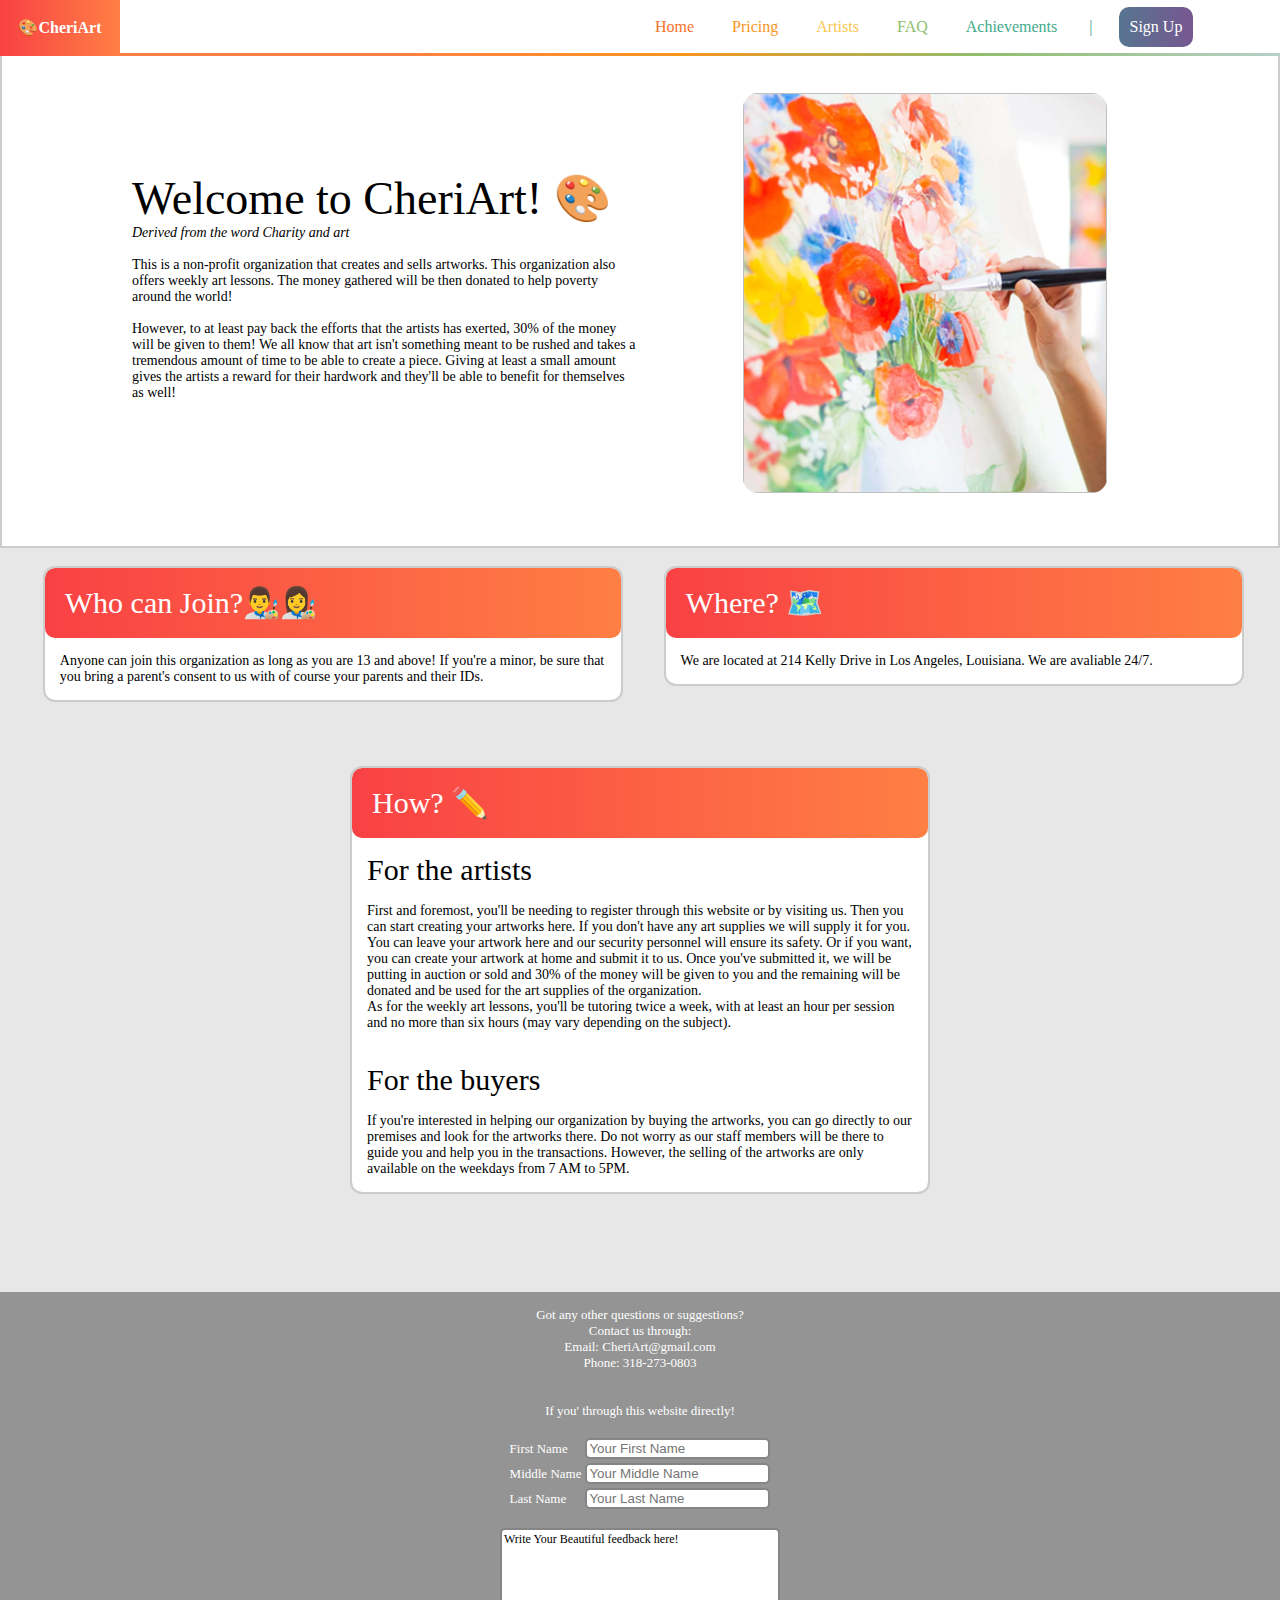
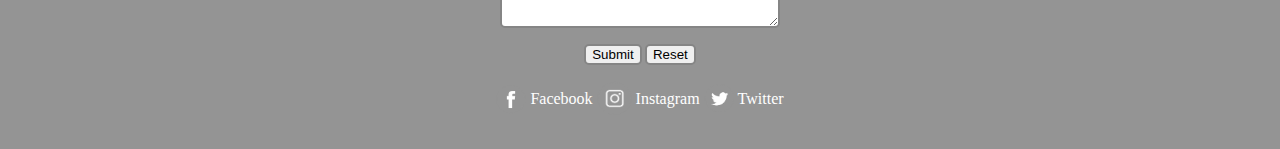
==== index.html @ b0cb8382 "uploaded files to github" ====
<html>
    <head>
        <title>🎨 CheriArt!</title>
        <link href="styles.css" rel="stylesheet" />
    </head>
    <body>
        <div id="navbar_wrapper">
            <div id="navbar_gradient_outline"></div>
            <div class="navbar">
                <div id="navbar_logo"><a href="index.html">🎨CheriArt</a></div>
                <ul>
                    <li>
                        <a
                            href="index.html"
                            class="navbar_links"
                            id="navbar_home"
                            >Home</a
                        >
                    </li>
                    <li>
                        <a
                            href="pricing.html"
                            class="navbar_links"
                            id="navbar_pri"
                            >Pricing</a
                        >
                    </li>
                    <li>
                        <a
                            href="artists.html"
                            class="navbar_links"
                            id="navbar_art"
                            >Artists</a
                        >
                    </li>
                    <li>
                        <a href="faq.html" class="navbar_links" id="navbar_faq"
                            >FAQ</a
                        >
                    </li>
                    <li id="navbar_ach_dropdown">
                        <a href="#" class="navbar_links" id="navbar_ach"
                            >Achievements</a
                        >
                        <div id="navbar_ach_dropdown_contents">
                            <a href="reviews.html">Critic Review</a>
                            <a href="workshops2020.html"
                                >School Workshops 2022</a
                            >
                            <a
                                href="AutismFundraising.html"
                                id="navbar_ach_dropdown_last_child"
                                >Autusim Fundraising
                            </a>
                        </div>
                    </li>
                    <li id="navbar_divider">|</li>
                    <li id="navbar_login">
                        <div id="navbar_signup">
                            <a href="signup.html">Sign Up</a>
                        </div>
                    </li>
                </ul>
            </div>
        </div>

        <br />

        <table id="welcome_content_area">
            <tr>
                <td id="welcome_message">
                    <span class="heading" id="welcoming_heading"
                        >Welcome to CheriArt! 🎨</span
                    ><br />
                    <span style="font-style: italic"
                        >Derived from the word Charity and art</span
                    ><br /><br />
                    This is a non-profit organization that creates and sells
                    artworks. This organization also offers weekly art lessons.
                    The money gathered will be then donated to help poverty
                    around the world! <br />
                    <br />
                    However, to at least pay back the efforts that the artists
                    has exerted, 30% of the money will be given to them! We all
                    know that art isn't something meant to be rushed and takes a
                    tremendous amount of time to be able to create a piece.
                    Giving at least a small amount gives the artists a reward
                    for their hardwork and they'll be able to benefit for
                    themselves as well!
                </td>
                <td><img id="welcome_image" /></td>
            </tr>
        </table>
        <div id="event_info_wrapper">
            <div class="event_info" style="float: left">
                <div class="heading">Who can Join?👨‍🎨👩‍🎨</div>
                <div class="content_area">
                    Anyone can join this organization as long as you are 13 and
                    above! If you're a minor, be sure that you bring a parent's
                    consent to us with of course your parents and their IDs.
                </div>
            </div>
            <div class="event_info" style="float: left">
                <div class="heading">Where? 🗺️</div>
                <div class="content_area">
                    We are located at 214 Kelly Drive in Los Angeles, Louisiana.
                    We are avaliable 24/7.
                </div>
            </div>
        </div>

        <div class="event_info" style="margin: 0 auto">
            <div class="heading">How? ✏️</div>
            <div class="content_area">
                <span class="subheading">For the artists</span><br /><br />
                First and foremost, you'll be needing to register through this
                website or by visiting us. Then you can start creating your
                artworks here. If you don't have any art supplies we will supply
                it for you. You can leave your artwork here and our security
                personnel will ensure its safety. Or if you want, you can create
                your artwork at home and submit it to us. Once you've submitted
                it, we will be putting in auction or sold and 30% of the money
                will be given to you and the remaining will be donated and be
                used for the art supplies of the organization. <br />As for the
                weekly art lessons, you'll be tutoring twice a week, with at
                least an hour per session and no more than six hours (may vary
                depending on the subject).<br /><br /><br />
                <span class="subheading">For the buyers</span><br /><br />
                If you're interested in helping our organization by buying the
                artworks, you can go directly to our premises and look for the
                artworks there. Do not worry as our staff members will be there
                to guide you and help you in the transactions. However, the
                selling of the artworks are only available on the weekdays from
                7 AM to 5PM.
            </div>
        </div>
        <div id="contacts_area">
            Got any other questions or suggestions? <br />Contact us through:

            <br />
            Email: CheriArt@gmail.com <br />Phone: 318-273-0803 <br />
            <br />
            <br />
            If you' through this website directly! <br />
            <br />
            <form>
                <table
                    style="
                        margin: 0 auto;
                        font-size: 13;
                        font-family: Verdana;
                        color: white;
                    "
                >
                    <tr>
                        <td>
                            <label for="FirstName">First Name</label>
                        </td>
                        <td>
                            <input
                                type="text"
                                id="FirstName"
                                placeholder="Your First Name"
                            />
                        </td>
                    </tr>
                    <tr>
                        <td>
                            <label for="MiddleName">Middle Name</label>
                        </td>
                        <td>
                            <input
                                type="text"
                                id="MiddleName"
                                placeholder="Your Middle Name"
                            /><br />
                        </td>
                    </tr>
                    <tr>
                        <td>
                            <label for="LastName">Last Name</label>
                        </td>
                        <td>
                            <input
                                type="text"
                                id="lastname"
                                placeholder="Your Last Name"
                            />
                        </td>
                    </tr>
                </table>

                <br />
                <textarea>Write Your Beautiful feedback here!</textarea> <br />
                <br />
                <input type="submit" /> <input type="reset" />
            </form>
            <table style="margin: 10px auto; color: white">
                <tr>
                    <td>
                        <img class="contacts_images" src="Facebook.png" />
                    </td>
                    <td>
                        <a href="#">Facebook</a>
                    </td>
                    <td>
                        <img
                            class="contacts_images"
                            src="Instagram.png"
                            style="height: 35px; width: 35px"
                        />
                    </td>
                    <td><a href="#">Instagram</a></td>
                    <td><img class="contacts_images" src="Twitter.png" /></td>
                    <td><a href="#">Twitter</a></td>
                </tr>
            </table>
        </div>
    </body>
</html>
---- styles.css ----
body {
    margin: 0;
    background-color: #e7e7e7;
}
/* #pricing_page{
    background-image: url("background_image[art supplies].jpg");
    background-size: cover;
} */
textarea,
input {
    border-radius: 5px;
    border: 2px solid #858585;
    transition: background-color 0.5s;
}
input[type=submit]:active, input[type=reset]:active{
    background-color: rgb(129, 129, 129);
}
textarea {
    width: 280px;
    height: 100px;
    font-size: 12px;
    font-family: Verdana;
}

#navbar_wrapper {
    position: relative;
}
#navbar_gradient_outline {
    display: inline;
    position: fixed;
    width: 100%;
    height: 30px;
    /* box-shadow: 0 1px 10px rgb(187, 187, 187); */
    padding: 18px 0 8px 0;
    text-align: right;
    vertical-align: center;
    background-color: red;
    z-index: 1;
    background-image: linear-gradient(
        to right,
        #ff7f44 30%,
        #f8961e,
        #90be6d,
        #b8cfc8
    );
}
.navbar {
    display: inline;
    position: fixed;
    width: 100%;
    height: 53px;
    /* box-shadow: 0 1px 10px rgb(187, 187, 187); */
    padding: 0 20px 0 0;
    font-size: 16px;
    font-family: Verdana;
    text-align: right;
    vertical-align: center;
    background-color: white;
    z-index: 2;
}
.navbar ul,
.navbar ul li,
#navbar_login,
#navbar_divider {
    display: inline-block;
    padding: 0 2%;
    list-style-type: none;
}
.navbar ul {
    width: 700px;
    margin: 0 50px 0 0;
}
.navbar ul li {
    padding: 17px 0;
    vertical-align: middle;
}
.navbar_links:hover {
    background-color: #ececec;
}

li {
    margin: -5px -3px;
}
.navbar_links {
    margin: 0;
    padding: 17px 20px;
    line-height: 30px;
    transition: background-color 0.6s, color 0.5s;
}

#navbar_logo {
    position: absolute;
    float: left;
    top: 0;
    width: 120px;
    height: 56px;
    margin: 0;
    padding: 17.5px 0;
    box-sizing: border-box;
    text-align: center;
    background-image: linear-gradient(to right, #f94144, #ff7f44);
}
#navbar_logo a {
    color: white;
    font-family: Quicksand;
    font-weight: 550;
}
#navbar_home {
    color: #f3722c;
}
#navbar_home:hover {
    color: #e26522;
}
#navbar_pri {
    color: #f8961e;
}
#navbar_pri:hover {
    color: #e2810a;
}
#navbar_art {
    color: #f9c74f;
}
#navbar_art:hover {
    color: #ecaa10;
}
#navbar_faq {
    color: #90be6d;
}
#navbar_faq:hover {
    color: #72d41b;
}
#navbar_ach,
#navbar_divider {
    color: #43aa8b;
}
#navbar_ach:hover {
    color: #29d8a4;
}
#navbar_ach_dropdown {
    display: inline-block;
}
#navbar_ach_dropdown_contents {
    display: none;
    position: absolute;
    min-width: 150px;
    margin-top: 10px;
    text-align: left;
    box-shadow: 2px 5px 5px 3px rgba(0, 0, 0, 0.5);
    z-index: 1;
}

#navbar_ach_dropdown_contents a {
    display: block;
    padding: 10px;
    color: #43aa8b;
    background-color: white;
    transition: background-color 0.3s, color 0.5s;
}

#navbar_ach_dropdown_contents a:hover {
    color: #29d8a4;
    background-color: #ececec;
}
#navbar_ach_dropdown:hover #navbar_ach_dropdown_contents {
    display: block;
}
#navbar_signup {
    border-radius: 10px 10px 10px 10px;
    padding: 11px;
    vertical-align: middle;
    color: #ffd7ff;
    background-image: linear-gradient(to right, #577590, #765790);
}
#navbar_signup:hover {
    color: white;
    background-image: linear-gradient(to right, #765790, #577590);
}
a {
    vertical-align: middle;
    text-decoration: none;
    color: white;
}

#welcome_content_area {
    width: 100%;
    height: 350px;
    margin: 20px auto;
    padding: 50px 10%;
    font-size: 14px;
    font-family: Verdana;
    text-align: left;
    background-color: white;
    border: 2px solid #cccccc;
}
.heading {
    font-size: 46px;
    font-family: Quicksand;
}
.heading:not(#welcoming_heading) {
    width: 100%;
    font-size: 30px;
    font-family: Quicksand;
    border-radius: 10px;
    padding: 10px 20px;
    box-sizing: border-box;
    margin: 0;
    color: white;
    width: auto;
    line-height: 50px;
    background-image: linear-gradient(to right, #f94144, #ff7f44);
}
.subheading {
    font-size: 30px;
    font-family: Quicksand;
}
.artists_subheading {
    font-size: 30px;
    font-family: Quicksand;
    width: 100%;
    text-align: center;
}
.content_area {
    padding: 15px 15px 15px 15px;
    vertical-align: center;
    font-size: 14px;
    font-family: Verdana;
    color: black;
    font-weight: 500;
}
.content_area table{
    padding: 15px 30px;
}
#welcome_message,
#homepage_message {
    width: 60%;
    height: 50%;
    padding: 0 10% 15px 0;
    font-size: 14px;
}
#welcome_image {
    width: 90%;
    height: 400px;
    border-radius: 15px;
    background-size: cover;
    background-image: url("background_image[signing up].jpg");
    background-color: #ebebeb;
}
.event_info {
    width: 45%;
    margin-left: 3.5%;
    border-radius: 10px;
    font-size: 14px;
    font-family: Verdana;
    background-color: white;
    outline: 2px solid #cccccc;
    vertical-align: text-top;
}
#event_info_wrapper {
    width: 100%;
    height: 200px;
}

#contacts_area {
    width: 100%;
    margin: 100px auto 0;
    padding: 15px 0 20px 0;
    bottom: 0;
    text-align: center;
    font-size: 13px;
    font-family: Verdana;
    color: white;
    background-color: rgb(148, 148, 148);
}
.contacts_images {
    width: 30px;
    height: 30px;
}
#signupcontent_area {
    text-align: center;
    top: 100px;
    width: 500px;
    height: 500px;
    margin: 50px auto;
    border-radius: 15px;
    border: 2px solid #cccccc;
    background-color: white;
}
#thankyou_image {
    display: block;
    top: 0;
    width: 100%;
    height: auto;
    background-image:linear-gradient(
        to top,
        rgba(0, 0, 0, 0.753),
        rgba(0, 0, 0, 0.349),
        rgba(255, 255, 255, 0),
        rgba(0, 0, 0, 0.349),
        rgba(0, 0, 0, 0.753)
    ),  url("background_image[pricing].webp");
    text-align: center;
    color: white;
    font-size: 50px;
    font-weight: 600;
    padding: 100px;
    padding-bottom: 50px;
    box-sizing: border-box;
    background-size: cover;
    font-family: Quicksand;
    z-index: -1;
}
#wholepricing_content {
    width: 100%;
    height: auto;
    box-sizing: content-box;

}
#thankyou_message_outer {
    width: 100%;
    height: auto;
    top: 200px;
    padding: 100px auto;
    margin: 20px auto 50px auto;
    box-sizing: content-box;
    text-align: left;
}
#thankyou_message {
    position: relative;
    width: 80%;
    height: auto;
    margin: 0 auto;
    border-radius: 10px;
    font-size: 14px;
    font-family: Verdana;
    background-color: white;
    outline: 2px solid #adadad;
    box-sizing: content-box
}

#pricing_artworks, #pricing_artlessons{
    width: 100%;
    padding: 50px;
    background-image:linear-gradient(
        to top,
        rgba(0, 0, 0, 0.753),
        rgba(0, 0, 0, 0.349),
        rgba(255, 255, 255, 0),
        rgba(0, 0, 0, 0.349),
        rgba(0, 0, 0, 0.753)
     ), url("background_image[artworks].jpg");
    background-size: cover;
    box-sizing: border-box;
}
#pricing_artlessons{
    background-image:linear-gradient(
        to top,
        rgba(0, 0, 0, 0.753),
        rgba(0, 0, 0, 0.349),
        rgba(255, 255, 255, 0),
        rgba(0, 0, 0, 0.349),
        rgba(0, 0, 0, 0.753)
     ), url("background_image[art\ lessons].jpg");
    background-size: cover;
    margin-bottom: -100px;
}

.pricing_content {
    width: 50%;
    height: auto;
    margin: auto;
    border-radius: 10px;
    font-size: 14px;
    font-family: Verdana;
    background-color: white;
    outline: 2px solid #adadad;
    box-sizing: border-box;

}

#artists_page{
    background-image:radial-gradient(
        rgba(255, 255, 255, 0),
        rgba(0, 0, 0, 0.349),
        rgba(0, 0, 0, 0.753)
    ), url("background_image[artists].jpg");
    background-size: 100% auto;
    background-repeat: repeat-y;



}
#artists_welcoming_message {
    width: 100%;
    height: 350px;
    margin: 20px auto;
    padding: 50px 10%;
    font-size: 14px;
    font-family: Verdana;
    text-align: left;
    background-color: white;
    border: 2px solid #cccccc;
}
#artists_image{
    width: 90%;
    height: 400px;
    border-radius: 15px;
    background-size: cover;
    background-image: url("artists_image.jpg");
    background-color: #ebebeb;
}
.artists_blocks{
    width: 70%;
    height: auto;
    margin: 60px auto;
    border-radius: 10px;
    font-size: 14px;
    font-family: Verdana;
    background-color: white;
    outline: 2px solid #adadad;
    box-sizing: border-box;
}
.artists_image{
    position: absolute;
    margin: -30px 20px;
    width: 130px;
    height: 130px;
    border-radius: 50%;
    border: 2px solid #ffdba5;
    background-size: cover;
}
.artists_heading {
    margin: 0;
    padding: 10px 20px 10px 170px;
    box-sizing: border-box;
    border-radius: 10px;
    line-height: 50px;
    font-size: 30px;
    font-family: Quicksand;
    background-image: linear-gradient(to right, #f94144, #ff7f44);
    color: white;
}
.artists_artworks{
    width: 100%;
    padding: 20px;
    text-align: center;
    align-items: center;
}
.artists_artworks img{
    display: inline-block;
    vertical-align: middle;
    width: 200px;
    margin: 0 10px;
    border-radius: 10px;
}
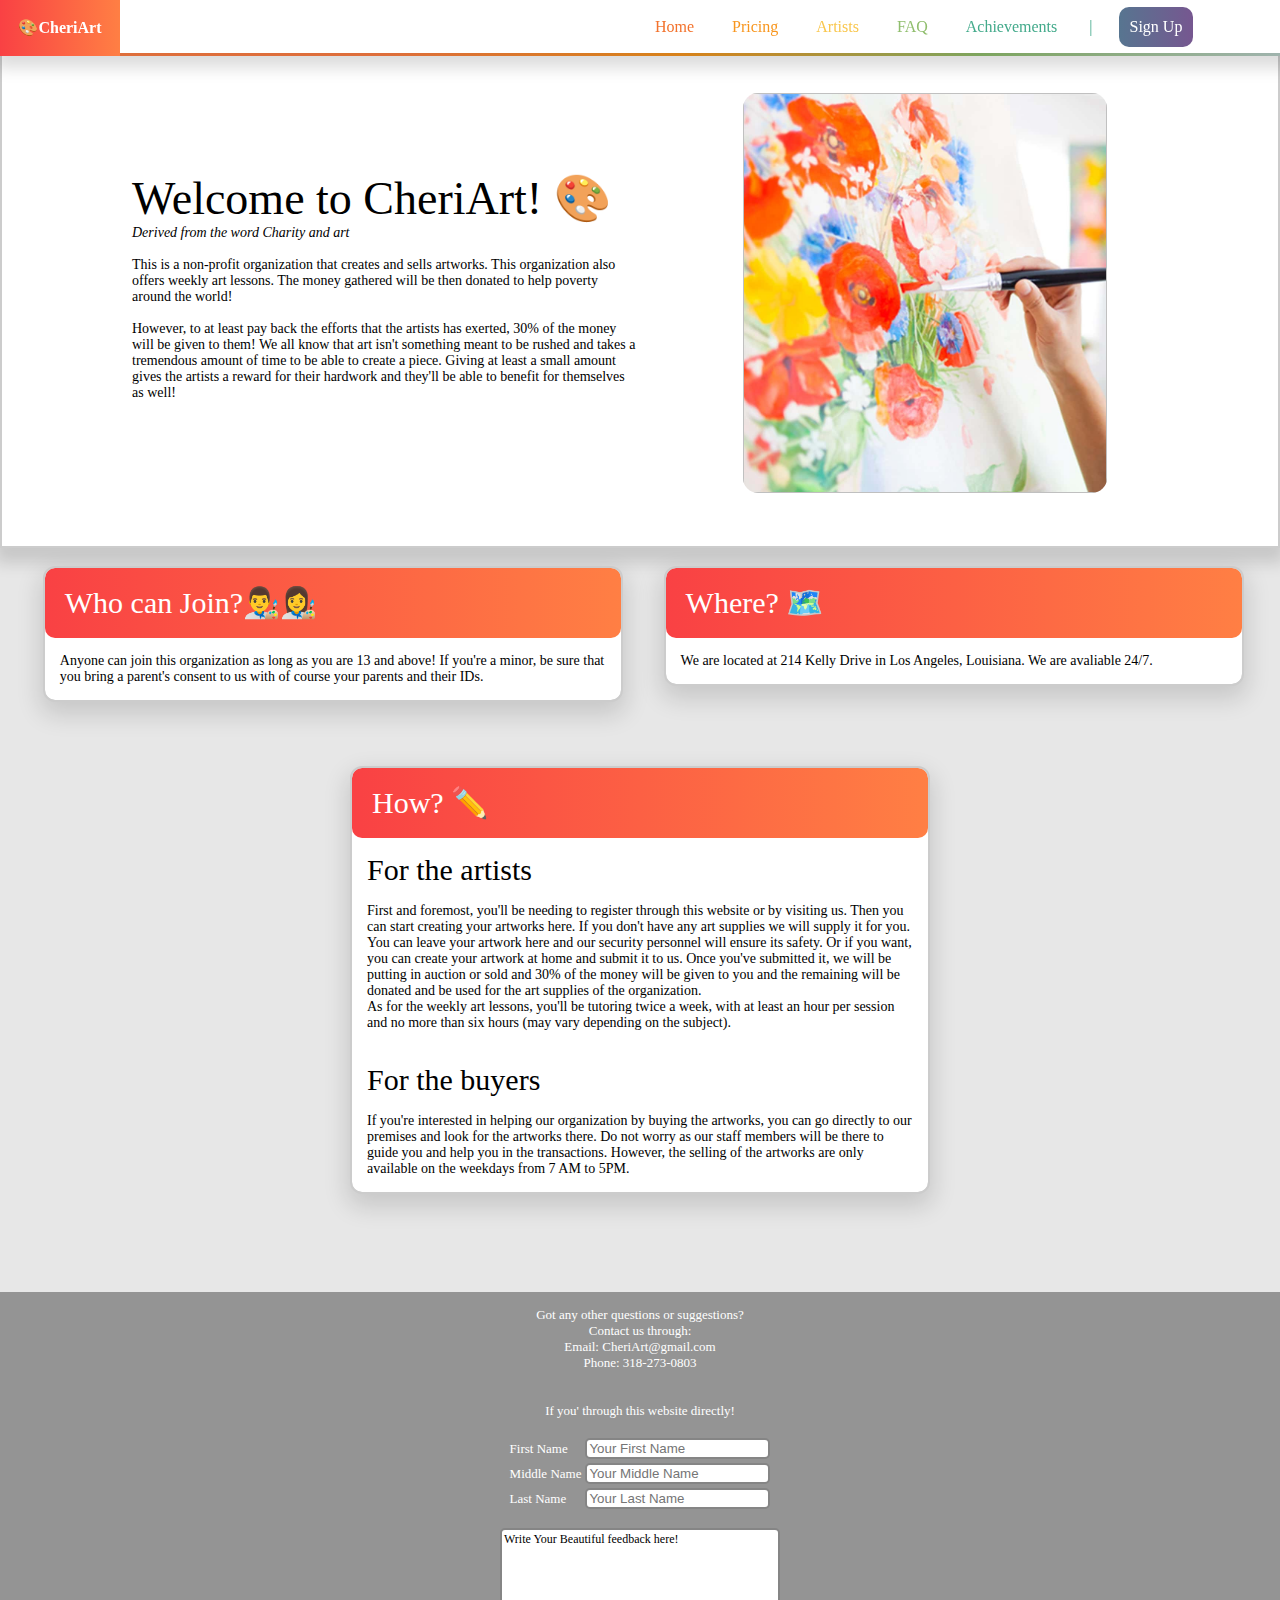
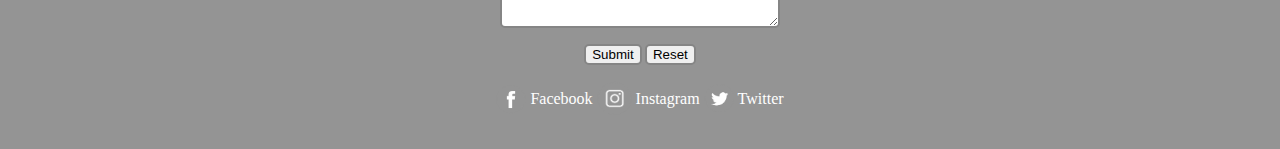
==== commit 826f0ee5: "fixed pricing and artists page + cleaned up css (arranged the attributes)" ====
--- a/index.html
+++ b/index.html
@@ -72,9 +72,7 @@
                     <span class="heading" id="welcoming_heading"
                         >Welcome to CheriArt! 🎨</span
                     ><br />
-                    <span style="font-style: italic"
-                        >Derived from the word Charity and art</span
-                    ><br /><br />
+                    <i>Derived from the word Charity and art</i><br /><br />
                     This is a non-profit organization that creates and sells
                     artworks. This organization also offers weekly art lessons.
                     The money gathered will be then donated to help poverty
@@ -207,8 +205,8 @@
                         <img
                             class="contacts_images"
                             src="Instagram.png"
-                            style="height: 35px; width: 35px"
-                        />
+                            style="height: 35px; width: 35px" 
+                        /> <!-- The purpose of the style attribute: This picture just needed to be a bit bigger than the rest. The rest are 30px but this needs to be 35px to look better-->
                     </td>
                     <td><a href="#">Instagram</a></td>
                     <td><img class="contacts_images" src="Twitter.png" /></td>
--- a/styles.css
+++ b/styles.css
@@ -8,11 +8,12 @@
 } */
 textarea,
 input {
+    border: 2px solid #858585;
     border-radius: 5px;
-    border: 2px solid #858585;
     transition: background-color 0.5s;
 }
-input[type=submit]:active, input[type=reset]:active{
+input[type="submit"]:active,
+input[type="reset"]:active {
     background-color: rgb(129, 129, 129);
 }
 textarea {
@@ -35,7 +36,6 @@
     text-align: right;
     vertical-align: center;
     background-color: red;
-    z-index: 1;
     background-image: linear-gradient(
         to right,
         #ff7f44 30%,
@@ -43,19 +43,20 @@
         #90be6d,
         #b8cfc8
     );
+    z-index: 1;
 }
 .navbar {
     display: inline;
     position: fixed;
     width: 100%;
     height: 53px;
-    /* box-shadow: 0 1px 10px rgb(187, 187, 187); */
     padding: 0 20px 0 0;
     font-size: 16px;
     font-family: Verdana;
     text-align: right;
     vertical-align: center;
     background-color: white;
+    box-shadow: 0 10px 15px 5px rgba(0, 0, 0, 0.137);
     z-index: 2;
 }
 .navbar ul,
@@ -81,29 +82,28 @@
 li {
     margin: -5px -3px;
 }
+
 .navbar_links {
     margin: 0;
     padding: 17px 20px;
     line-height: 30px;
-    transition: background-color 0.6s, color 0.5s;
-}
-
+    transition: background-color 0.6s, color 0.5s, box-shadow 0.5s;
+}
 #navbar_logo {
-    position: absolute;
     float: left;
     top: 0;
     width: 120px;
     height: 56px;
     margin: 0;
     padding: 17.5px 0;
-    box-sizing: border-box;
     text-align: center;
     background-image: linear-gradient(to right, #f94144, #ff7f44);
+    box-sizing: border-box;
 }
 #navbar_logo a {
-    color: white;
     font-family: Quicksand;
     font-weight: 550;
+    color: white;
 }
 #navbar_home {
     color: #f3722c;
@@ -165,10 +165,10 @@
     display: block;
 }
 #navbar_signup {
-    border-radius: 10px 10px 10px 10px;
     padding: 11px;
     vertical-align: middle;
     color: #ffd7ff;
+    border-radius: 10px 10px 10px 10px;
     background-image: linear-gradient(to right, #577590, #765790);
 }
 #navbar_signup:hover {
@@ -189,45 +189,47 @@
     font-size: 14px;
     font-family: Verdana;
     text-align: left;
-    background-color: white;
     border: 2px solid #cccccc;
+    background-color: white;
+    box-shadow: 0 10px 15px 5px rgba(0, 0, 0, 0.137);
 }
 .heading {
     font-size: 46px;
     font-family: Quicksand;
 }
 .heading:not(#welcoming_heading) {
-    width: 100%;
+    width: auto;
+    padding: 10px 20px;
+    margin: 0;
     font-size: 30px;
     font-family: Quicksand;
     border-radius: 10px;
-    padding: 10px 20px;
-    box-sizing: border-box;
-    margin: 0;
-    color: white;
-    width: auto;
     line-height: 50px;
+    color: white;
     background-image: linear-gradient(to right, #f94144, #ff7f44);
+    box-sizing: border-box;
+
 }
 .subheading {
     font-size: 30px;
+    font-weight: 400;
     font-family: Quicksand;
 }
 .artists_subheading {
+    width: 100%;
     font-size: 30px;
     font-family: Quicksand;
-    width: 100%;
     text-align: center;
 }
 .content_area {
     padding: 15px 15px 15px 15px;
+    font-size: 14px;
+    font-family: Verdana;
+    font-weight: 500;
     vertical-align: center;
-    font-size: 14px;
-    font-family: Verdana;
     color: black;
-    font-weight: 500;
-}
-.content_area table{
+}
+.content_area table {
     padding: 15px 30px;
 }
 #welcome_message,
@@ -248,12 +250,13 @@
 .event_info {
     width: 45%;
     margin-left: 3.5%;
-    border-radius: 10px;
     font-size: 14px;
     font-family: Verdana;
     background-color: white;
     outline: 2px solid #cccccc;
-    vertical-align: text-top;
+    border-radius: 10px;
+    box-shadow: 0 10px 25px 5px rgba(0, 0, 0, 0.137);
+    vertical-align: top;
 }
 #event_info_wrapper {
     width: 100%;
@@ -265,9 +268,9 @@
     margin: 100px auto 0;
     padding: 15px 0 20px 0;
     bottom: 0;
-    text-align: center;
     font-size: 13px;
     font-family: Verdana;
+    text-align: center;
     color: white;
     background-color: rgb(148, 148, 148);
 }
@@ -275,52 +278,54 @@
     width: 30px;
     height: 30px;
 }
-#signupcontent_area {
-    text-align: center;
-    top: 100px;
+/* #signupcontent_area {
     width: 500px;
     height: 500px;
+    top: 100px;
     margin: 50px auto;
-    border-radius: 15px;
-    border: 2px solid #cccccc;
-    background-color: white;
-}
+    text-align: center;
+    outline: 2px solid #cccccc;
+    border-radius: 10px;
+    box-shadow: 0 10px 25px 5px rgba(0, 0, 0, 0.137);
+    background-color: white;
+} */
+/* #################################### PRICING STYLES #################################### */
 #thankyou_image {
     display: block;
     top: 0;
     width: 100%;
     height: auto;
-    background-image:linear-gradient(
-        to top,
-        rgba(0, 0, 0, 0.753),
-        rgba(0, 0, 0, 0.349),
-        rgba(255, 255, 255, 0),
-        rgba(0, 0, 0, 0.349),
-        rgba(0, 0, 0, 0.753)
-    ),  url("background_image[pricing].webp");
-    text-align: center;
-    color: white;
+    padding: 100px;
+    padding-bottom: 50px;
     font-size: 50px;
     font-weight: 600;
-    padding: 100px;
-    padding-bottom: 50px;
-    box-sizing: border-box;
+    font-family: Quicksand;
+    text-align: center;
+    color: white;
     background-size: cover;
-    font-family: Quicksand;
+    background-image: linear-gradient(
+            to top,
+            rgba(0, 0, 0, 0.753),
+            rgba(0, 0, 0, 0.349),
+            rgba(255, 255, 255, 0),
+            rgba(0, 0, 0, 0.349),
+            rgba(0, 0, 0, 0.753)
+        ),
+        url("background_image[pricing].webp");
+    box-sizing: border-box;
     z-index: -1;
 }
 #wholepricing_content {
     width: 100%;
     height: auto;
     box-sizing: content-box;
-
 }
 #thankyou_message_outer {
-    width: 100%;
-    height: auto;
     top: 200px;
+    width: 100%;
+    height: auto;
+    margin: 20px auto 50px auto;
     padding: 100px auto;
-    margin: 20px auto 50px auto;
     box-sizing: content-box;
     text-align: left;
 }
@@ -329,66 +334,38 @@
     width: 80%;
     height: auto;
     margin: 0 auto;
-    border-radius: 10px;
-    font-size: 14px;
-    font-family: Verdana;
-    background-color: white;
-    outline: 2px solid #adadad;
-    box-sizing: content-box
-}
-
-#pricing_artworks, #pricing_artlessons{
-    width: 100%;
-    padding: 50px;
-    background-image:linear-gradient(
-        to top,
-        rgba(0, 0, 0, 0.753),
-        rgba(0, 0, 0, 0.349),
-        rgba(255, 255, 255, 0),
-        rgba(0, 0, 0, 0.349),
-        rgba(0, 0, 0, 0.753)
-     ), url("background_image[artworks].jpg");
-    background-size: cover;
-    box-sizing: border-box;
-}
-#pricing_artlessons{
-    background-image:linear-gradient(
-        to top,
-        rgba(0, 0, 0, 0.753),
-        rgba(0, 0, 0, 0.349),
-        rgba(255, 255, 255, 0),
-        rgba(0, 0, 0, 0.349),
-        rgba(0, 0, 0, 0.753)
-     ), url("background_image[art\ lessons].jpg");
-    background-size: cover;
-    margin-bottom: -100px;
-}
-
+    font-size: 14px;
+    font-family: Verdana;
+    background-color: white;
+    border-radius: 10px;
+    outline: 2px solid #cccccc;
+    border-radius: 10px;
+    box-shadow: 0 10px 25px 5px rgba(0, 0, 0, 0.137);
+    box-sizing: content-box;
+}
+.artworks_artlessons_content{
+    width: 60%;
+    font-size: 15px;
+    text-align: justify;
+}
 .pricing_content {
-    width: 50%;
+    width: 80%;
     height: auto;
     margin: auto;
     border-radius: 10px;
     font-size: 14px;
     font-family: Verdana;
     background-color: white;
-    outline: 2px solid #adadad;
-    box-sizing: border-box;
-
-}
-
-#artists_page{
-    background-image:radial-gradient(
-        rgba(255, 255, 255, 0),
-        rgba(0, 0, 0, 0.349),
-        rgba(0, 0, 0, 0.753)
-    ), url("background_image[artists].jpg");
-    background-size: 100% auto;
-    background-repeat: repeat-y;
-
-
-
-}
+    outline: 2px solid #cccccc;
+    border-radius: 10px;
+    box-shadow: 0 10px 25px 5px rgba(0, 0, 0, 0.137);
+    box-sizing: border-box;
+}
+.content_area div{
+    display: inline-block;
+}
+
+/* #################################### ARTISTS STYLES #################################### */
 #artists_welcoming_message {
     width: 100%;
     height: 350px;
@@ -397,10 +374,10 @@
     font-size: 14px;
     font-family: Verdana;
     text-align: left;
-    background-color: white;
     border: 2px solid #cccccc;
-}
-#artists_image{
+    background-color: white;
+}
+#artists_image {
     width: 90%;
     height: 400px;
     border-radius: 15px;
@@ -408,47 +385,67 @@
     background-image: url("artists_image.jpg");
     background-color: #ebebeb;
 }
-.artists_blocks{
+.artists_blocks {
     width: 70%;
     height: auto;
     margin: 60px auto;
-    border-radius: 10px;
-    font-size: 14px;
-    font-family: Verdana;
-    background-color: white;
+    font-size: 14px;
+    font-family: Verdana;
     outline: 2px solid #adadad;
-    box-sizing: border-box;
-}
-.artists_image{
+    border-radius: 10px;
+    background-color: white;
+    box-shadow: 0 10px 15px 5px rgba(0, 0, 0, 0.137);
+    box-sizing: border-box;
+}
+.artists_image {
     position: absolute;
-    margin: -30px 20px;
     width: 130px;
     height: 130px;
+    margin: -30px 20px;
     border-radius: 50%;
-    border: 2px solid #ffdba5;
     background-size: cover;
+    border: 2px solid #ffa600;
 }
 .artists_heading {
     margin: 0;
     padding: 10px 20px 10px 170px;
-    box-sizing: border-box;
-    border-radius: 10px;
     line-height: 50px;
     font-size: 30px;
     font-family: Quicksand;
+    color: white;
+    border-radius: 10px;
     background-image: linear-gradient(to right, #f94144, #ff7f44);
-    color: white;
-}
-.artists_artworks{
+    box-sizing: border-box;
+
+}
+.artists_artworks {
     width: 100%;
     padding: 20px;
     text-align: center;
     align-items: center;
 }
-.artists_artworks img{
+.artists_artworks img {
     display: inline-block;
-    vertical-align: middle;
     width: 200px;
     margin: 0 10px;
-    border-radius: 10px;
-}
+    vertical-align: middle;
+    border-radius: 10px;
+}
+
+/* #################################### FAQ STYLES #################################### */
+#faq_content {
+    width: 100%;
+    height: auto;
+    margin-bottom: -100px;
+    padding: 100px 0;
+    text-align: center;
+}
+.questions_blocks {
+    width: 70%;
+    height: auto;
+    margin: 50px auto;
+    outline: 2px solid #adadad;
+    border-radius: 10px;
+    background-color: white;
+    box-shadow: 0 10px 15px 5px rgba(0, 0, 0, 0.137);
+}
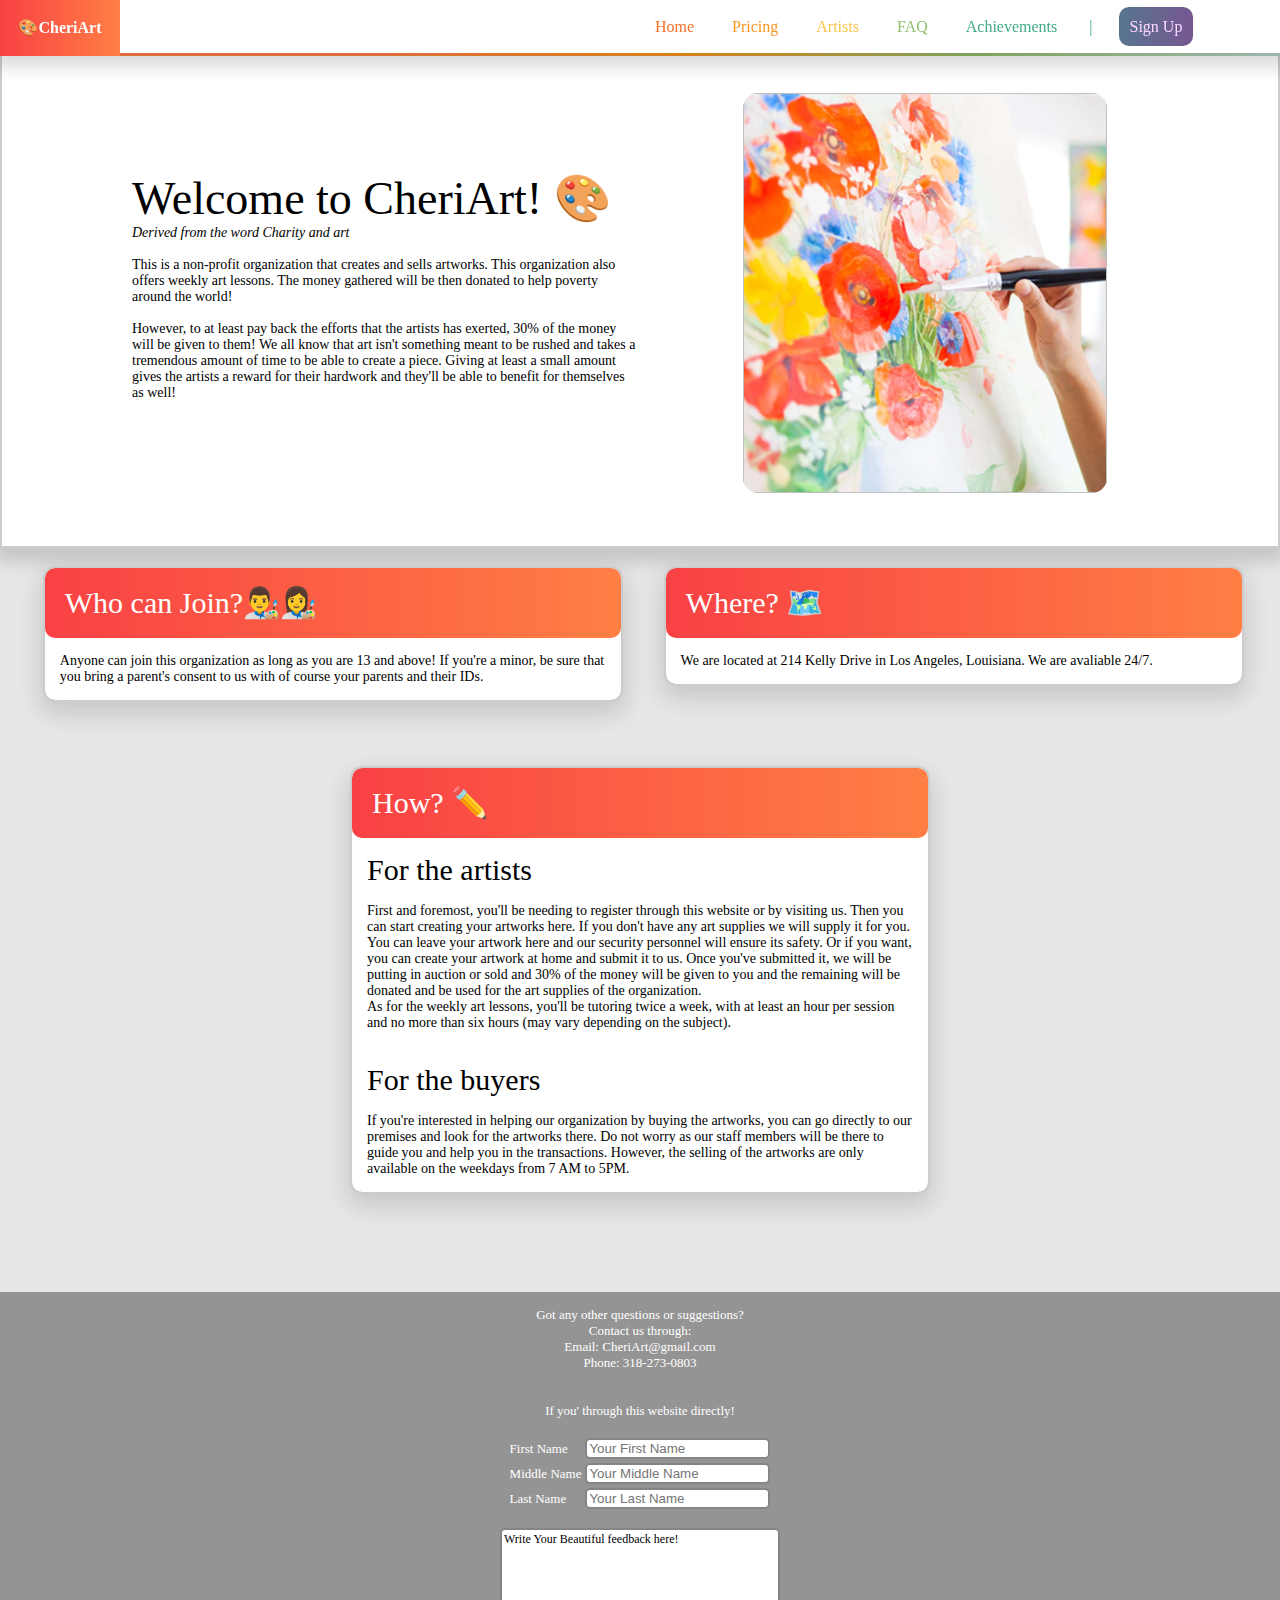
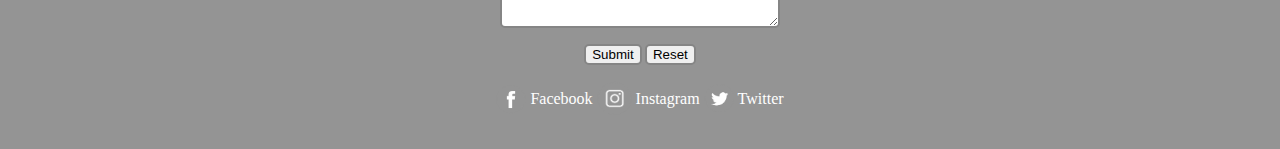
==== commit e0ae2536: "finished the website: just fixed a few issues with the buttons" ====
--- a/index.html
+++ b/index.html
@@ -39,14 +39,15 @@
                         >
                     </li>
                     <li id="navbar_ach_dropdown">
-                        <a href="#" class="navbar_links" id="navbar_ach"
+                        <a
+                            href="achievements.html"
+                            class="navbar_links"
+                            id="navbar_ach"
                             >Achievements</a
                         >
                         <div id="navbar_ach_dropdown_contents">
                             <a href="reviews.html">Critic Review</a>
-                            <a href="workshops2020.html"
-                                >School Workshops 2022</a
-                            >
+                            <a href="workshops2022.html">Workshops 2022</a>
                             <a
                                 href="AutismFundraising.html"
                                 id="navbar_ach_dropdown_last_child"
@@ -56,9 +57,7 @@
                     </li>
                     <li id="navbar_divider">|</li>
                     <li id="navbar_login">
-                        <div id="navbar_signup">
-                            <a href="signup.html">Sign Up</a>
-                        </div>
+                        <a href="signup.html" id="navbar_signup">Sign Up</a>
                     </li>
                 </ul>
             </div>
@@ -205,8 +204,9 @@
                         <img
                             class="contacts_images"
                             src="Instagram.png"
-                            style="height: 35px; width: 35px" 
-                        /> <!-- The purpose of the style attribute: This picture just needed to be a bit bigger than the rest. The rest are 30px but this needs to be 35px to look better-->
+                            style="height: 35px; width: 35px"
+                        />
+                        <!-- The purpose of the style attribute: This picture just needed to be a bit bigger than the rest. The rest are 30px but this needs to be 35px to look better-->
                     </td>
                     <td><a href="#">Instagram</a></td>
                     <td><img class="contacts_images" src="Twitter.png" /></td>
--- a/styles.css
+++ b/styles.css
@@ -232,6 +232,9 @@
 .content_area table {
     padding: 15px 30px;
 }
+.content_area img{
+    border-radius: 10px;
+}
 #welcome_message,
 #homepage_message {
     width: 60%;
@@ -343,6 +346,35 @@
     box-shadow: 0 10px 25px 5px rgba(0, 0, 0, 0.137);
     box-sizing: content-box;
 }
+#pricing_table{
+    margin-top: -30px; border-spacing: 0; margin-bottom: -100px;
+}
+#artworks_pricing_block {
+    width: 50%;
+    padding: 50px;
+    background-image: linear-gradient(
+            to top,
+            rgba(0, 0, 0, 0.753),
+            rgba(0, 0, 0, 0.349),
+            rgba(255, 255, 255, 0),
+            rgba(0, 0, 0, 0.349),
+            rgba(0, 0, 0, 0.753)
+        ),
+        url("background_image[artworks].jpg");
+}
+#artlessons_pricing_block {
+    width: 50%;
+    padding: 50px;
+    background-image: linear-gradient(
+            to top,
+            rgba(0, 0, 0, 0.753),
+            rgba(0, 0, 0, 0.349),
+            rgba(255, 255, 255, 0),
+            rgba(0, 0, 0, 0.349),
+            rgba(0, 0, 0, 0.753)
+        ),
+        url("background_image[art\ lessons].jpg");
+}
 .artworks_artlessons_content{
     width: 60%;
     font-size: 15px;
@@ -449,3 +481,35 @@
     background-color: white;
     box-shadow: 0 10px 15px 5px rgba(0, 0, 0, 0.137);
 }
+
+/* #################################### sCHOOL WORKSHOPS STYLES #################################### */
+#workshops_block{
+    width: 80%;
+    margin: 40px auto;
+    outline: 2px solid #adadad;
+    border-radius: 10px;
+    background-color: white;
+    box-shadow: 0 10px 15px 5px rgba(0, 0, 0, 0.137); 
+}
+/* #################################### ACHIEVEMENTS STYLES #################################### */
+
+.achievements_blocks{
+    border: 2px solid #cccccc;
+    border-radius: 15px;
+}
+.achievements_btns {
+    width: 500px;
+    height: 500px;
+}
+.achievements_btns div{
+    transition: all 0.5s;
+}
+.achievements_btns:hover div {
+    transform: scale(1.1);
+}
+.achievements_btns:hover div .heading {
+    transform: scale(1.0);
+}
+.achievements_btns:hover div .content_area {
+    transform: scale(1.0);
+}